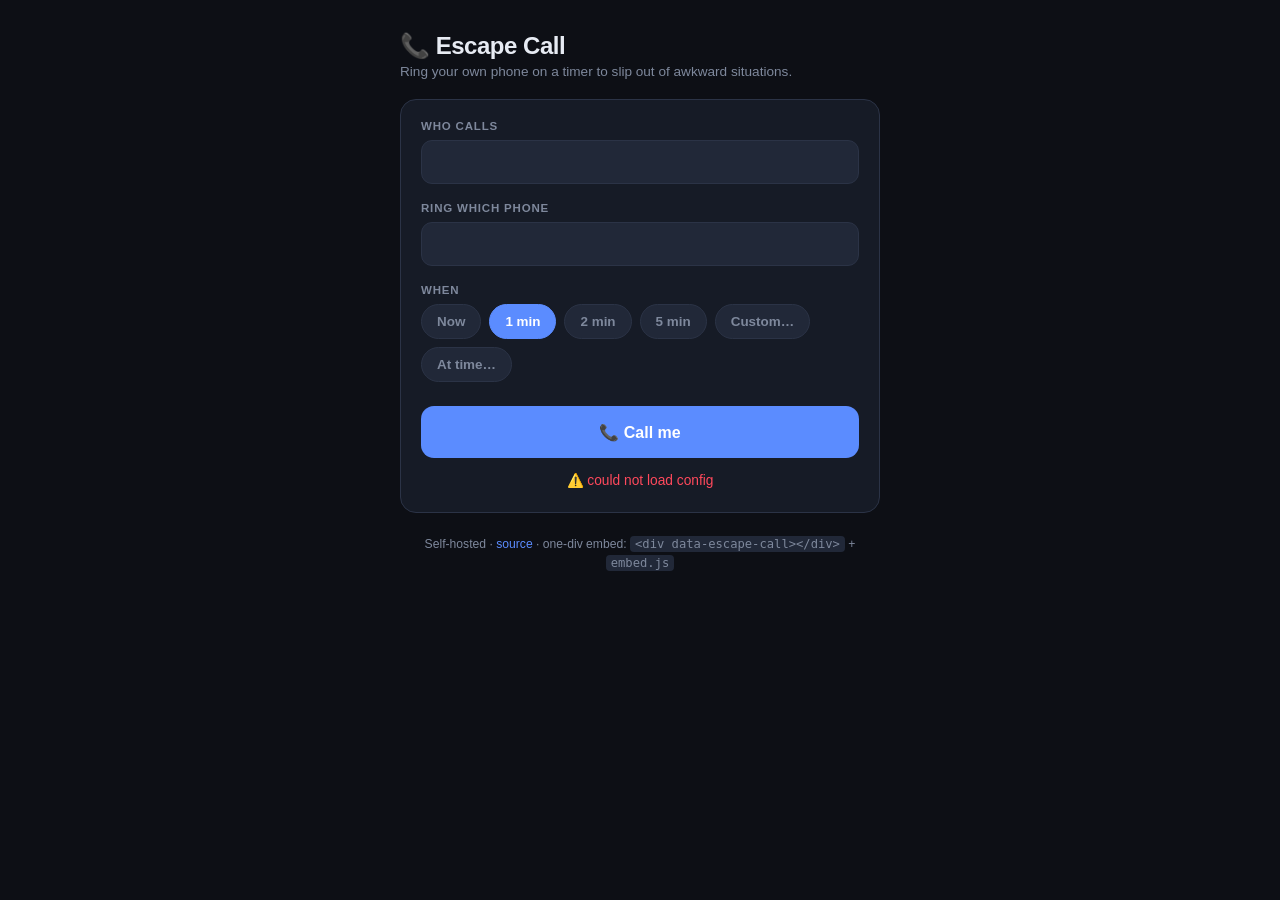
==== public/index.html @ a067a6a3 "Escape Call: self-hosted fake-call rescue tool (full UI + one-div embed) Tap a button → after a dela" ====
<!DOCTYPE html>
<html lang="en">
<head>
<meta charset="UTF-8">
<meta name="viewport" content="width=device-width, initial-scale=1">
<title>Escape Call</title>
<link rel="icon" href="data:image/svg+xml,<svg xmlns='http://www.w3.org/2000/svg' viewBox='0 0 100 100'><text y='.9em' font-size='90'>📞</text></svg>">
<link rel="stylesheet" href="style.css">
</head>
<body>
  <header>
    <h1><span>📞</span> Escape Call</h1>
    <p class="sub">Ring your own phone on a timer to slip out of awkward situations.</p>
  </header>

  <div id="notConfigured" class="banner hidden">
    ⚠️ Twilio isn’t configured. Copy <code>config.example.env</code> → <code>.env</code>, fill it in, restart.
  </div>

  <div class="card">
    <label class="field">
      <span class="field-label">Who calls</span>
      <select id="scenario" class="sel"></select>
    </label>

    <label class="field">
      <span class="field-label">Ring which phone</span>
      <select id="phone" class="sel"></select>
    </label>

    <div class="field">
      <span class="field-label">When</span>
      <div class="chips" id="delayChips">
        <button class="chip" data-d="0" type="button">Now</button>
        <button class="chip active" data-d="60" type="button">1 min</button>
        <button class="chip" data-d="120" type="button">2 min</button>
        <button class="chip" data-d="300" type="button">5 min</button>
        <button class="chip" data-d="custom" type="button">Custom…</button>
        <button class="chip" data-d="at" type="button">At time…</button>
      </div>
      <div id="customWrap" class="sub-input hidden">
        <input id="customSec" class="inp" type="number" min="0" placeholder="seconds" value="90">
        <span class="inp-suffix">seconds</span>
      </div>
      <div id="atWrap" class="sub-input hidden">
        <input id="atTime" class="inp" type="time" step="1">
        <span class="inp-suffix">today (your local time)</span>
      </div>
    </div>

    <button id="callBtn" class="btn-call" type="button">📞 Call me</button>
    <div id="status" class="status"></div>
  </div>

  <footer class="foot">
    Self-hosted · <a href="https://github.com/aka-vm/escape-call" target="_blank" rel="noopener">source</a> ·
    one-div embed: <code>&lt;div data-escape-call&gt;&lt;/div&gt;</code> + <code>embed.js</code>
  </footer>

<script>
const $ = s => document.querySelector(s);
let delay = 60;

async function loadConfig(){
  try{
    const c = await (await fetch('config')).json();
    $('#scenario').innerHTML = c.scenarios.map(s=>`<option value="${s.key}">${s.label}</option>`).join('');
    $('#phone').innerHTML    = c.numbers.map(n=>`<option value="${n.id}">📱 ${n.label}</option>`).join('');
    $('#notConfigured').classList.toggle('hidden', c.configured && c.numbers.length);
  }catch(e){ $('#status').textContent='⚠️ could not load config'; $('#status').className='status err'; }
}

$('#delayChips').addEventListener('click', e=>{
  const b = e.target.closest('.chip'); if(!b) return;
  [...document.querySelectorAll('.chip')].forEach(c=>c.classList.toggle('active', c===b));
  const d = b.dataset.d;
  $('#customWrap').classList.toggle('hidden', d!=='custom');
  $('#atWrap').classList.toggle('hidden', d!=='at');
  if(d!=='custom' && d!=='at') delay = parseInt(d,10);
});

function resolveDelay(){
  const active = document.querySelector('.chip.active')?.dataset.d;
  if(active==='custom') return Math.max(0, parseInt($('#customSec').value||'0',10));
  if(active==='at'){
    const v = $('#atTime').value; if(!v) return null;
    const [h,m,s] = v.split(':').map(Number);
    const now = new Date(), target = new Date();
    target.setHours(h, m||0, s||0, 0);
    if(target <= now) target.setDate(target.getDate()+1); // next occurrence
    return Math.round((target - now)/1000);
  }
  return delay;
}

$('#callBtn').addEventListener('click', async ()=>{
  const d = resolveDelay();
  if(d===null){ $('#status').textContent='Pick a time first.'; $('#status').className='status err'; return; }
  const btn=$('#callBtn'), t=btn.textContent; btn.disabled=true; btn.textContent='Scheduling…';
  try{
    const r = await (await fetch('call',{method:'POST',headers:{'Content-Type':'application/json'},
      body:JSON.stringify({delay:d, scenario:$('#scenario').value, phone:$('#phone').value})})).json();
    if(r.ok){ const m = r.delay<60?r.delay+'s':Math.round(r.delay/60)+' min';
      $('#status').textContent='📞 Your phone will ring in '+m+'.'; $('#status').className='status ok'; }
    else { $('#status').textContent='⚠️ '+(r.error||'failed'); $('#status').className='status err'; }
  }catch(e){ $('#status').textContent='⚠️ could not reach server'; $('#status').className='status err'; }
  btn.disabled=false; btn.textContent=t;
});

loadConfig();
</script>
</body>
</html>
---- public/style.css ----
*{box-sizing:border-box;margin:0;padding:0}
:root{--bg:#0d0f15;--card:#161b26;--card2:#212838;--line:#2b3346;--txt:#e7ebf3;--mut:#7e889c;--accent:#5b8cff;--green:#34c9a0;--red:#ff495c}
body{font-family:-apple-system,BlinkMacSystemFont,"Segoe UI",Roboto,sans-serif;background:var(--bg);color:var(--txt);
  max-width:520px;margin:auto;padding:32px 20px 64px;-webkit-font-smoothing:antialiased}
header{margin-bottom:20px}
h1{font-size:1.5rem;letter-spacing:-.02em}
h1 span{filter:saturate(1.2)}
.sub{color:var(--mut);font-size:.85rem;margin-top:4px}
.banner{background:rgba(255,73,92,.1);border:1px solid rgba(255,73,92,.25);color:#ff8a96;
  border-radius:10px;padding:10px 14px;font-size:.82rem;margin-bottom:16px}
.banner code{background:rgba(255,255,255,.08);padding:1px 5px;border-radius:4px}
.card{background:var(--card);border:1px solid var(--line);border-radius:16px;padding:20px}
.field{display:block;margin-bottom:18px}
.field-label{display:block;font-size:.72rem;text-transform:uppercase;letter-spacing:.07em;color:var(--mut);font-weight:700;margin-bottom:8px}
.sel,.inp{width:100%;height:44px;border-radius:11px;background:var(--card2);color:var(--txt);
  border:1px solid var(--line);padding:0 13px;font:inherit;font-size:.9rem;appearance:none}
.chips{display:flex;flex-wrap:wrap;gap:8px}
.chip{padding:9px 15px;border-radius:99px;background:var(--card2);border:1px solid var(--line);
  color:var(--mut);font:inherit;font-size:.84rem;font-weight:600;cursor:pointer;transition:all .15s}
.chip:hover{border-color:var(--accent);color:var(--txt)}
.chip.active{background:var(--accent);border-color:var(--accent);color:#fff}
.sub-input{display:flex;align-items:center;gap:10px;margin-top:10px}
.sub-input .inp{width:auto;flex:1}
.inp-suffix{color:var(--mut);font-size:.82rem;white-space:nowrap}
.btn-call{width:100%;height:52px;margin-top:6px;border:0;border-radius:13px;background:var(--accent);
  color:#fff;font:inherit;font-size:1rem;font-weight:700;cursor:pointer;transition:filter .15s,transform .08s}
.btn-call:hover:not(:disabled){filter:brightness(1.12)}
.btn-call:active:not(:disabled){transform:scale(.99)}
.btn-call:disabled{opacity:.6;cursor:default}
.status{min-height:20px;margin-top:14px;font-size:.86rem;text-align:center}
.status.ok{color:var(--green)} .status.err{color:var(--red)}
.foot{margin-top:22px;text-align:center;color:var(--mut);font-size:.76rem;line-height:1.6}
.foot a{color:var(--accent);text-decoration:none}
.foot code{background:var(--card2);padding:1px 5px;border-radius:4px}
.hidden{display:none}
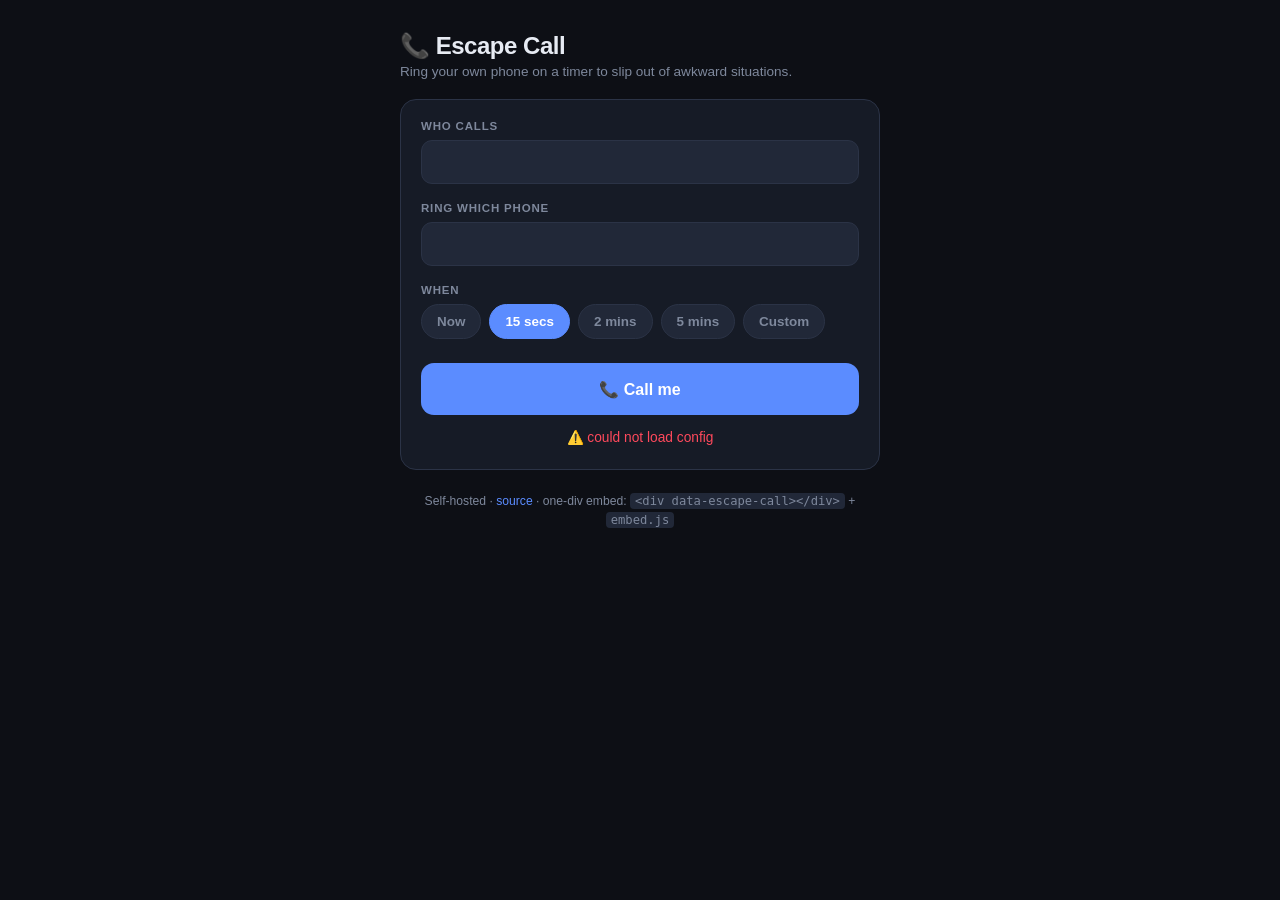
==== commit 22503cb4: "Simplify phone config and improve call UI. Use a comma-separated ESCAPE_NUMBERS list with masked dro" ====
--- a/public/index.html
+++ b/public/index.html
@@ -32,19 +32,14 @@
       <span class="field-label">When</span>
       <div class="chips" id="delayChips">
         <button class="chip" data-d="0" type="button">Now</button>
-        <button class="chip active" data-d="60" type="button">1 min</button>
-        <button class="chip" data-d="120" type="button">2 min</button>
-        <button class="chip" data-d="300" type="button">5 min</button>
-        <button class="chip" data-d="custom" type="button">Custom…</button>
-        <button class="chip" data-d="at" type="button">At time…</button>
+        <button class="chip active" data-d="15" type="button">15 secs</button>
+        <button class="chip" data-d="120" type="button">2 mins</button>
+        <button class="chip" data-d="300" type="button">5 mins</button>
+        <button class="chip" data-d="custom" type="button">Custom</button>
       </div>
       <div id="customWrap" class="sub-input hidden">
         <input id="customSec" class="inp" type="number" min="0" placeholder="seconds" value="90">
         <span class="inp-suffix">seconds</span>
-      </div>
-      <div id="atWrap" class="sub-input hidden">
-        <input id="atTime" class="inp" type="time" step="1">
-        <span class="inp-suffix">today (your local time)</span>
       </div>
     </div>
 
@@ -59,7 +54,7 @@
 
 <script>
 const $ = s => document.querySelector(s);
-let delay = 60;
+let delay = 15;
 
 async function loadConfig(){
   try{
@@ -75,27 +70,17 @@
   [...document.querySelectorAll('.chip')].forEach(c=>c.classList.toggle('active', c===b));
   const d = b.dataset.d;
   $('#customWrap').classList.toggle('hidden', d!=='custom');
-  $('#atWrap').classList.toggle('hidden', d!=='at');
-  if(d!=='custom' && d!=='at') delay = parseInt(d,10);
+  if(d!=='custom') delay = parseInt(d,10);
 });
 
 function resolveDelay(){
   const active = document.querySelector('.chip.active')?.dataset.d;
   if(active==='custom') return Math.max(0, parseInt($('#customSec').value||'0',10));
-  if(active==='at'){
-    const v = $('#atTime').value; if(!v) return null;
-    const [h,m,s] = v.split(':').map(Number);
-    const now = new Date(), target = new Date();
-    target.setHours(h, m||0, s||0, 0);
-    if(target <= now) target.setDate(target.getDate()+1); // next occurrence
-    return Math.round((target - now)/1000);
-  }
   return delay;
 }
 
 $('#callBtn').addEventListener('click', async ()=>{
   const d = resolveDelay();
-  if(d===null){ $('#status').textContent='Pick a time first.'; $('#status').className='status err'; return; }
   const btn=$('#callBtn'), t=btn.textContent; btn.disabled=true; btn.textContent='Scheduling…';
   try{
     const r = await (await fetch('call',{method:'POST',headers:{'Content-Type':'application/json'},
